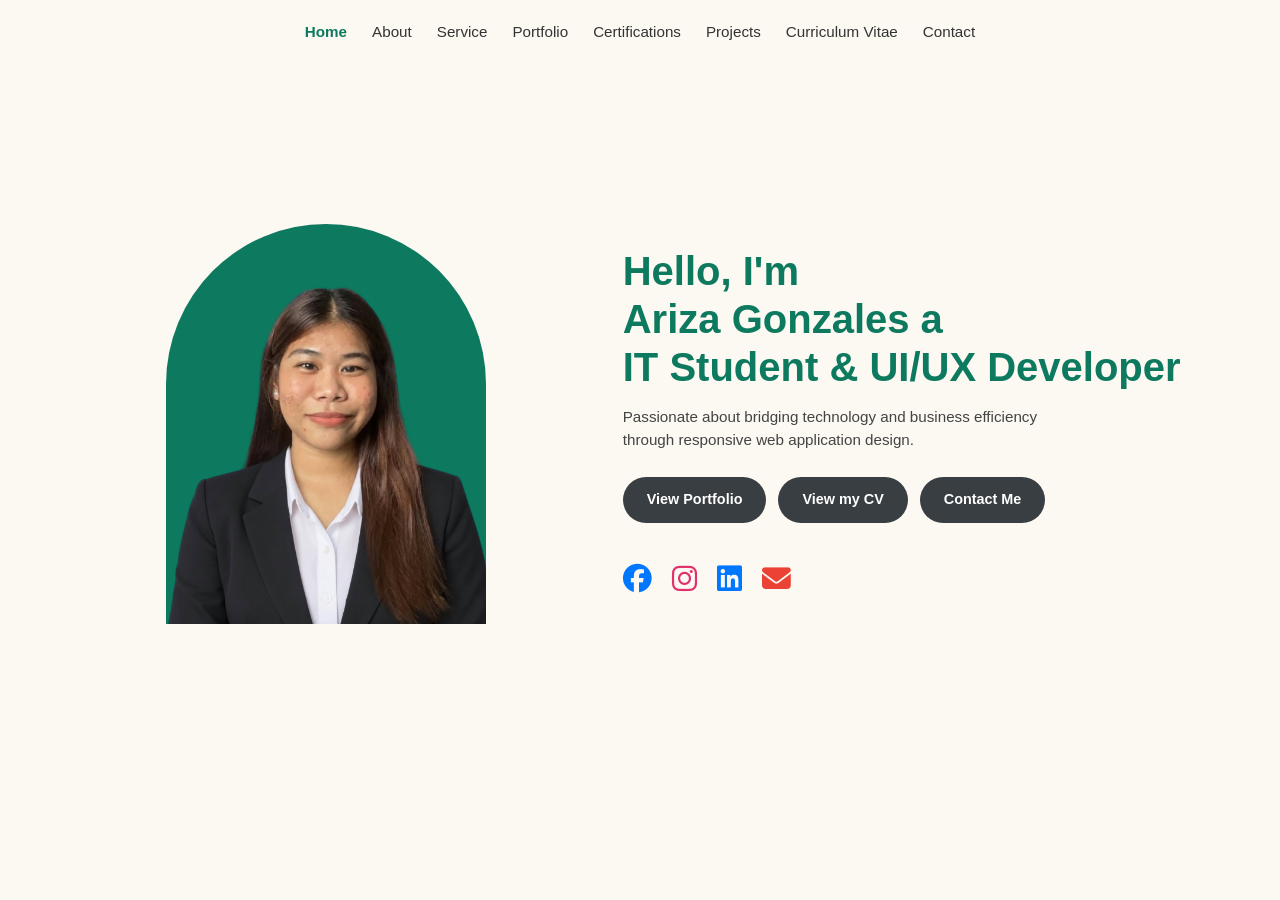
==== HTML/index.html @ fe7d655f "Rename home.html to index.html" ====
<!DOCTYPE html>
<html lang="en">
<head>
  <meta charset="UTF-8">
  <meta name="viewport" content="width=device-width, initial-scale=1.0">
  <title>Ariza Gonzales | IT Professional Portfolio</title>
  <link rel="stylesheet" href="/CSS/home.css">
  <!-- FontAwesome for Social Icons -->
  <link rel="stylesheet" href="https://cdnjs.cloudflare.com/ajax/libs/font-awesome/6.4.0/css/all.min.css">
</head>
<body>

  <!-- Navigation Bar -->
  <header class="navbar">
    <!-- Mobile Hamburger Menu Button -->
    <button class="menu-toggle" id="menuToggle" aria-label="Toggle navigation">
      ☰
    </button>

    <nav>
      <ul class="nav-links" id="navLinks">
        <li><a href="home.html" class="active">Home</a></li>
        <li><a href="about-me.html">About</a></li>
        <li><a href="service.html">Service</a></li>
        <li><a href="portfolio.html">Portfolio</a></li>
        <li><a href="certifications.html">Certifications</a></li>
        <li><a href="web-dev.html">Projects</a></li>
        <li><a href="cv.html">Curriculum Vitae</a></li>
        <li><a href="contact.html">Contact</a></li>
      </ul>
    </nav>
  </header>

  <!-- Landing Section -->
  <main id="home" class="hero-section">
    <div class="hero-container">
      
      <!-- Left Side: Arch Image Frame -->
      <div class="hero-image-box">
        <div class="arch-frame">
          <img src="/HTML/images/ariza_pic.png" alt="Ariza Gonzales Profile Photo">
        </div>
      </div>

      <!-- Right Side: Content & Action Buttons -->
      <div class="hero-content">
        <h1>Hello, I'm <br><span class="highlight-name">Ariza Gonzales a</span> <br><span class="highlight-title">IT Student & UI/UX Developer</span></h1>
        <p class="tagline">Passionate about bridging technology and business efficiency through responsive web application design.</p>

        <!-- Call To Action Buttons -->
        <div class="cta-buttons">
          <a href="portfolio.html" class="btn dark-pill-btn">View Portfolio</a>
          <a href="cv.html" class="btn dark-pill-btn">View my CV</a>
          <a href="contact.html" class="btn dark-pill-btn">Contact Me</a>
        </div>

        <!-- Social Icons -->
        <div class="social-icons">
          <a href="#" target="_blank" rel="noopener noreferrer" aria-label="Facebook"><i class="fa-brands fa-facebook"></i></a>
          <a href="#" aria-label="Instagram"><i class="fa-brands fa-instagram"></i></a>
          <a href="#" aria-label="LinkedIn"><i class="fa-brands fa-linkedin"></i></a>
          <a href="#" target="_blank" rel="noopener noreferrer" aria-label="Email"><i class="fa-solid fa-envelope"></i></a>
        </div>
      </div>

    </div>
  </main>

  <script src="/JS/home.js"></script>
</body>
</html>
---- CSS/home.css ----
/* Basic Global Styles */
* {
  box-sizing: border-box;
  margin: 0;
  padding: 0;
  font-family: Arial, sans-serif;
}

body {
  background-color: #fcf8f2; /* Cream Background */
  color: #222222;
  line-height: 1.5;
}

/* Navbar Layout */
.navbar {
  display: flex;
  justify-content: center;
  align-items: center;
  padding: 20px 20px;
}

.nav-links {
  display: flex;
  list-style: none;
  gap: 25px;
}

.nav-links a {
  text-decoration: none;
  color: #333333;
  font-size: 0.95rem;
}

.nav-links a.active, .nav-links a:hover {
  color: #0d7a5f;
  font-weight: bold;
}

.menu-toggle {
  display: none;
  background: none;
  border: none;
  font-size: 1.5rem;
  cursor: pointer;
}

/* Hero Section Layout */
.hero-section {
  display: flex;
  justify-content: center;
  align-items: center;
  padding: 40px 5%;
  min-height: 80vh;
}

.hero-container {
  display: flex;
  align-items: center;
  justify-content: space-between;
  max-width: 1100px;
  width: 100%;
  gap: 60px;
}

/* Arch Photo Frame */
.hero-image-box {
  flex: 1;
  display: flex;
  justify-content: center;
}

.arch-frame {
  width: 320px;
  height: 400px;
  background-color: #0d7a5f; /* Green Background */
  border-top-left-radius: 180px;
  border-top-right-radius: 180px;
  overflow: hidden;
  display: flex;
  align-items: flex-end;
  justify-content: center;
}

.arch-frame img {
  width: 100%;
  height: 95%;
  object-fit: cover;
}

/* Hero Text Content */
.hero-content {
  flex: 1.2;
}

.hero-content h1 {
  font-size: 2.5rem;
  color: #0d7a5f; /* Green Text */
  line-height: 1.2;
  font-weight: bold;
  margin-bottom: 15px;
}

.tagline {
  font-size: 0.95rem;
  color: #444444;
  margin-bottom: 25px;
  max-width: 450px;
}

/* Dark Pill Buttons */
.cta-buttons {
  display: flex;
  gap: 12px;
  flex-wrap: wrap;
  margin-bottom: 35px;
}

.dark-pill-btn {
  background-color: #383e42; /* Dark Gray Pill */
  color: #ffffff;
  padding: 12px 24px;
  text-decoration: none;
  border-radius: 30px;
  font-size: 0.9rem;
  font-weight: bold;
  transition: background 0.2s;
}

.dark-pill-btn:hover {
  background-color: #212529;
}

/* Social Media Icons */
.social-icons {
  display: flex;
  gap: 20px;
}

.social-icons a {
  font-size: 1.8rem;
  color: #0077ff; /* Default blue for FB/LinkedIn */
  text-decoration: none;
}

.social-icons a:nth-child(2) {
  color: #e1306c; /* Instagram Pink */
}

.social-icons a:nth-child(4) {
  color: #ea4335; /* Email Red/Orange */
}

/* Responsive Design for Tablets and Mobile Screens */
@media (max-width: 768px) {
  .menu-toggle {
    display: block;
    position: absolute;
    left: 20px;
    top: 20px;
  }

  .navbar {
    justify-content: flex-end;
  }

  .nav-links {
    display: none;
    flex-direction: column;
    position: absolute;
    top: 60px;
    left: 0;
    right: 0;
    background-color: #fcf8f2;
    border-bottom: 1px solid #ddd;
    padding: 20px;
    text-align: center;
    box-shadow: 0 4px 6px rgba(0,0,0,0.05);
  }

  .nav-links.show {
    display: flex;
  }

  .hero-container {
    flex-direction: column;
    text-align: center;
    gap: 30px;
  }

  .hero-content {
    display: flex;
    flex-direction: column;
    align-items: center;
  }

  .arch-frame {
    width: 260px;
    height: 330px;
  }

  .cta-buttons {
    justify-content: center;
  }

  .social-icons {
    justify-content: center;
  }
}
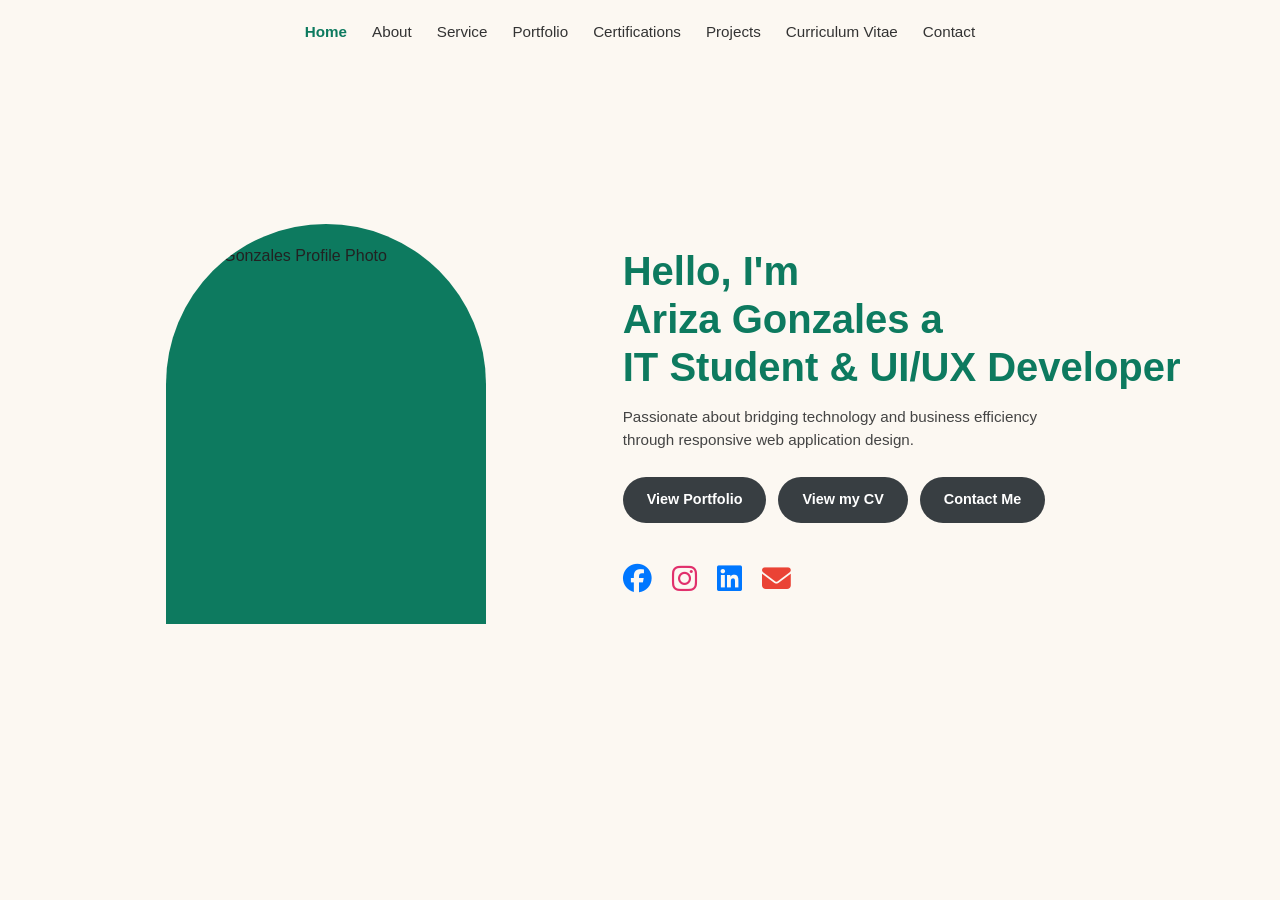
==== commit 048c09fc: "Update index.html" ====
--- a/HTML/index.html
+++ b/HTML/index.html
@@ -4,7 +4,7 @@
   <meta charset="UTF-8">
   <meta name="viewport" content="width=device-width, initial-scale=1.0">
   <title>Ariza Gonzales | IT Professional Portfolio</title>
-  <link rel="stylesheet" href="/CSS/home.css">
+  <link rel="stylesheet" href="../CSS/home.css">
   <!-- FontAwesome for Social Icons -->
   <link rel="stylesheet" href="https://cdnjs.cloudflare.com/ajax/libs/font-awesome/6.4.0/css/all.min.css">
 </head>
@@ -38,7 +38,7 @@
       <!-- Left Side: Arch Image Frame -->
       <div class="hero-image-box">
         <div class="arch-frame">
-          <img src="/HTML/images/ariza_pic.png" alt="Ariza Gonzales Profile Photo">
+          <img src="../images/ariza_pic.png" alt="Ariza Gonzales Profile Photo">
         </div>
       </div>
 
@@ -66,6 +66,6 @@
     </div>
   </main>
 
-  <script src="/JS/home.js"></script>
+  <script src="../JS/home.js"></script>
 </body>
 </html>
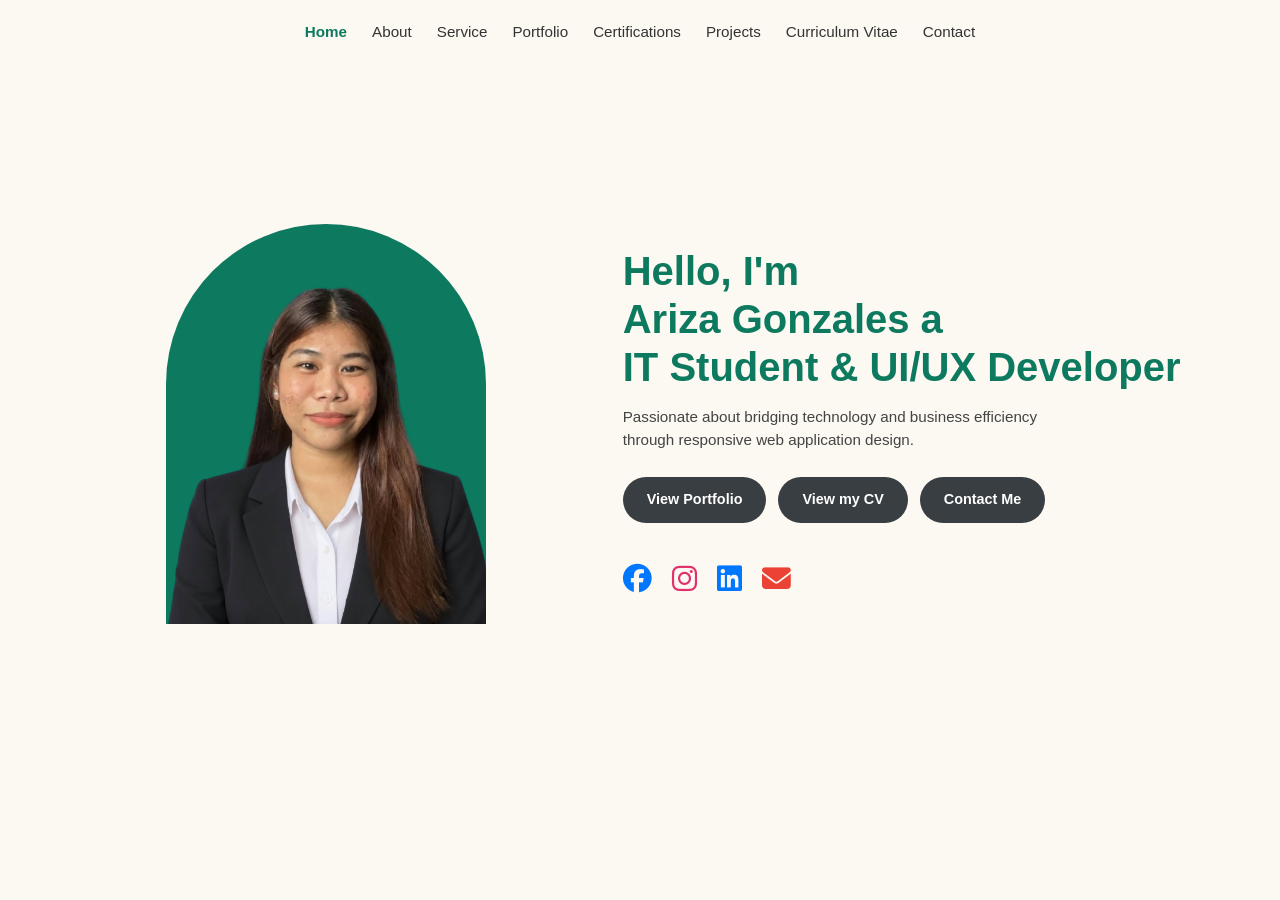
==== commit 57e9332e: "Update index.html" ====
--- a/HTML/index.html
+++ b/HTML/index.html
@@ -38,7 +38,7 @@
       <!-- Left Side: Arch Image Frame -->
       <div class="hero-image-box">
         <div class="arch-frame">
-          <img src="../images/ariza_pic.png" alt="Ariza Gonzales Profile Photo">
+          <img src="images/ariza_pic.png" alt="Ariza Gonzales Profile Photo">
         </div>
       </div>
 
